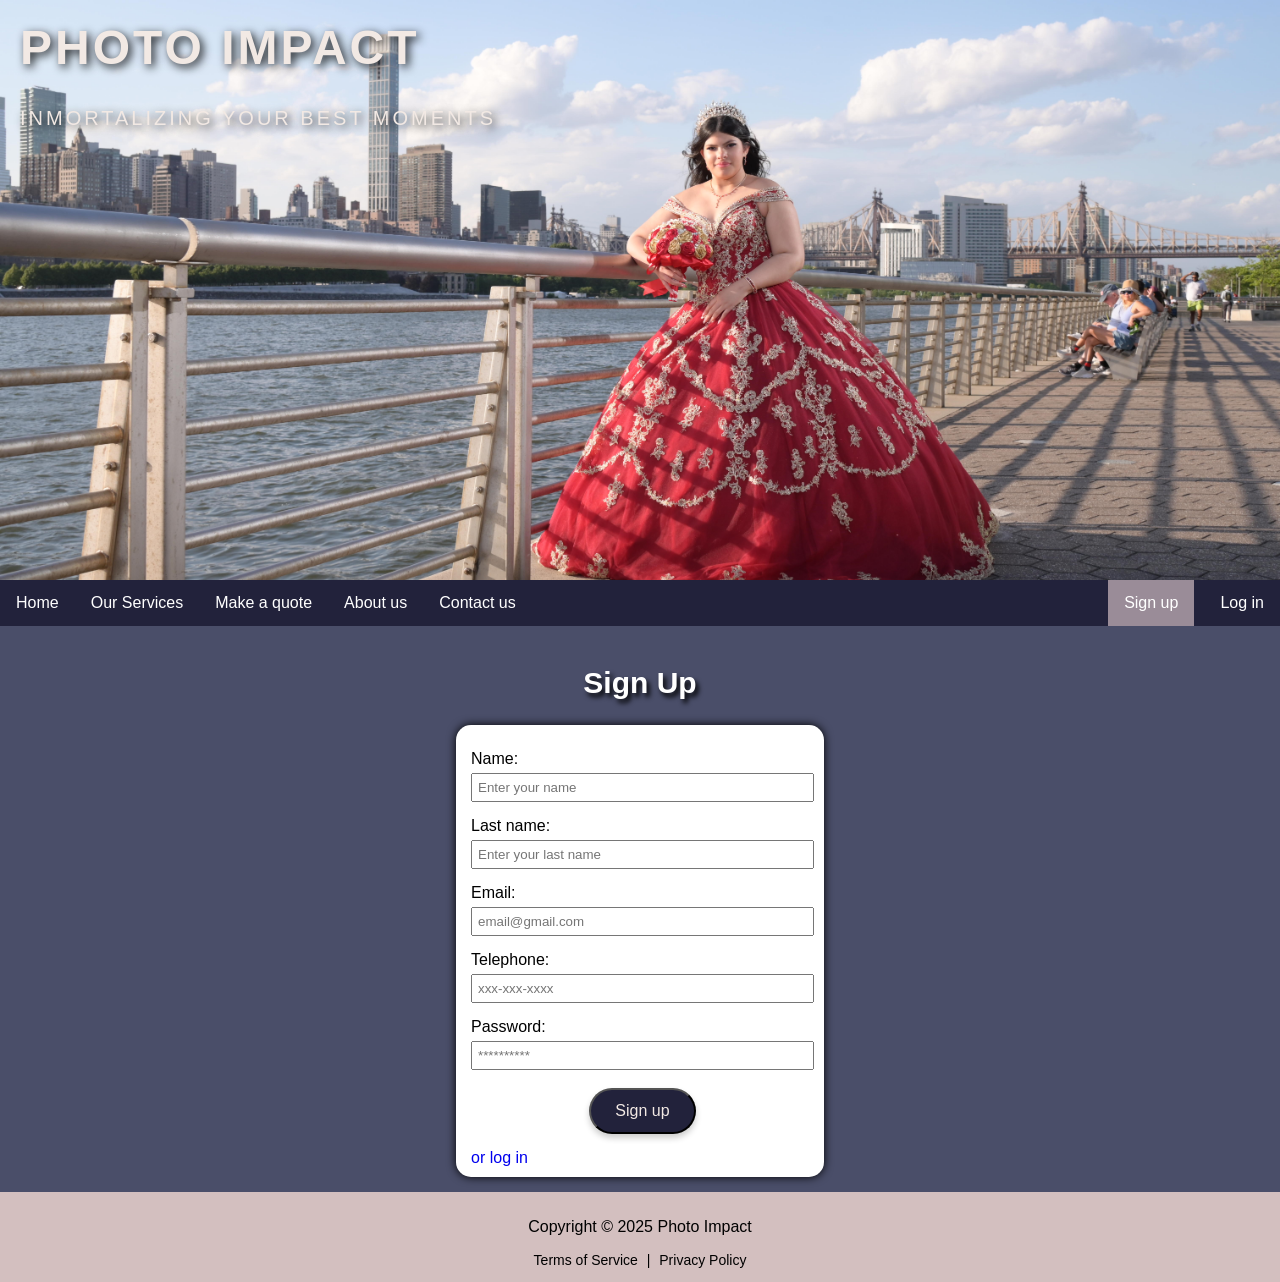
==== Page/signUp.html @ db051ba2 "Initial commit" ====
<!DOCTYPE html>
<html lang="en">
<head>
    <meta charset="UTF-8">
    <meta name="viewport" content="width=device-width, initial-scale=1.0">
    <title>Photo Impact</title>
    <link rel="stylesheet" href="../style/header.css">
    <link rel="stylesheet" href="../style/footer.css">
    <link rel="stylesheet" href="../style/style.css">
    <link rel="stylesheet" href="../style/signUp.css">
    
</head>
<body class="signUp-page">
    <div id="header-container"></div>
    <div class="signUp-main-container">
        <header class="signUp-header">
            <h2>Sign Up</h2>
        </header>
        <div class="container">
            <form>
                <label for="name">Name:</label>
                
                <input 
                id="name"
                type="text" 
                placeholder="Enter your name" 
                size="40"
                maxlength="50">
                
                <label for="lastName">Last name:</label>
                
                <input 
                id="lastName"
                type="text" 
                placeholder="Enter your last name" 
                size="40"
                maxlength="50">

                <label for="email">Email:</label>
                <input 
                id="email"
                type="email" 
                placeholder="email@gmail.com" 
                size="40">
                
                <label for="telephone">Telephone:</label>
                <input 
                id="telephone"
                type="tel" 
                placeholder="xxx-xxx-xxxx" 
                size="40">
                
                <label for="password">Password:</label>
                <input 
                id="password"
                type="password" 
                placeholder="**********" 
                size="40">
                <br>
                <br>
                <button type="button" class="submit-button" style="margin: auto; display: block;"onclick="signUp()">Sign up</button>
                <a href="../Page/login.html">or log in</a>
            </form>
        </div>
    </div>
    <div id="footer-container"></div>
    <script src="../js/loadHeader.js"></script>
    <script src="../js/loadFooter.js"></script>
    <script>
        // Load existing users from localStorage or initialize an empty object
        const users = JSON.parse(localStorage.getItem("users")) || {};

        function signUp() {
            const name = document.getElementById('name').value.trim();
            const lastName = document.getElementById('lastName').value.trim();
            const email = document.getElementById('email').value.trim();
            const telephone = document.getElementById('telephone').value.trim();
            const password = document.getElementById('password').value;

            if (!name || !lastName || !email || !telephone || !password) {
                alert("Please fill in all fields.");
                return;
            }

            // Get existing users from localStorage or start with empty array
            const users = JSON.parse(localStorage.getItem("users")) || [];
            console.log(Array.isArray(users));
            // Check if email already exists
            const existingUser = users.find(u => u.email === email);
            if (existingUser) {
                alert("This email is already registered in our database.");
                return;
            }

            // Add new user
            const newUser = {
                name,
                lastName,
                email,
                telephone,
                password
            };
            users.push(newUser);

            // Save back to localStorage
            localStorage.setItem("users", JSON.stringify(users));

            alert("User registered successfully!");

            // Clear form fields
            document.getElementById('name').value = "";
            document.getElementById('lastName').value = "";
            document.getElementById('email').value = "";
            document.getElementById('telephone').value = "";
            document.getElementById('password').value = "";

            console.log(users); // Debug
        }
    </script>

</body>
</html>
---- style/header.css ----
.main-title {
  font-size: 24px;
  font-family:  'Impact', 'Arial Black', sans-serif;
  color: #f2e9e4;
  text-shadow: 3px 3px 10px rgba(0, 0, 0, 0.9);
  text-align: left;
  text-transform: uppercase;
  letter-spacing: 3px;
  margin: 0;
  padding: 20px 20px;
  
  
  background-image: url('../images/3.jpg'); /* Adjust the path */
  background-size: cover;
  background-position: center;
  background-repeat: no-repeat;
  background-color: #22223b; /* Fallback if image fails */

  height: 60vh;
  min-height: 300px;
  display: block;
}
.main-title p {
  font-size: 20px;
  margin-top: 10px;
}
.main-title h1{
    margin-top: 0;
}
ul.topnav {

    display: flex;
    justify-content: space-between;
    flex-wrap: wrap;
    flex: 1;
    list-style-type: none;
    margin: 0;
    padding: 0;
    width: 100%;

    background-color: #22223b;
    font-family: 'Trebuchet MS','Segoe UI', Tahoma, Geneva, Verdana, sans-serif;
}

.topnav li {
    display: flex;
    align-items: center;
    margin: 0;
}

.nav-auth {
  margin-left: auto;
  display: flex;
  gap: 10px;
}
li a, .dropbtn {
    display: inline-block;
    color: white;
    text-align: center;
    padding: 14px 16px;
    background-color: #22223b;
    text-decoration: none;
    transition: background-color 0.3s ease;
}

li a:hover, .dropdown:hover .dropbtn{
    background-color: #4A4E69;
}
li.dropdown{
    display: inline-block;
    position: relative;
}
.dropdown-content{
    display: none;
    position:absolute;
    background-color: #4A4E69;
    min-width: 160px;
    box-shadow: 0px 8px 16px 0px rgba(0,0,0,0.2);
    z-index: 1;
    left: 0;
}

.dropdown-content a {
    color: white;
    padding: 12px 16px;
    text-decoration: none;
    display: block;
    text-align: left;

}
.dropdown-content a:hover {
    background-color: #9A8C98;
}


.dropdown:hover .dropdown-content {
    display: block;
}

li a:active{
    background-color: #9A8C98;
}
.active{
    
    background-color: #9A8C98;
}
.text-input{
    padding: 5px;
}
---- style/footer.css ----
footer{
    text-align: center;
    min-height: 80px;
    padding-top: 10px;
    background-color: rgb(211, 191, 191);
}
.footer-links {
  margin-top: 10px;
  font-size: 14px;
}

.footer-links a {
  color: #000000;
  text-decoration: none;
  margin: 0 5px;
}

.footer-links a:hover {
  text-decoration: underline;
}
---- style/style.css ----
body{
    margin: 0;
}
.submit-button{
    padding: 12px 24px;
    border-radius: 5px;
    margin-top: 10px;
    background-color: #22223b;
    color: #f2e9e4;
    font-size: 16px;
    border-radius: 25px;
    box-shadow: 0 4px 6px rgba(0, 0, 0, 0.2);
    transition: background-color 0.3s ease, transform 0.2s ease;
}
.submit-button:hover {
    background-color: #4A4E69;
    transform: scale(1.05);
}
---- style/signUp.css ----
.signUp-page{
    margin: 0;
    height: 100%;
    display: flex;
    flex-direction: column;
    background-color: #4A4E69;
    font-family: 'Trebuchet MS','Segoe UI', Tahoma, Geneva, Verdana, sans-serif;

}
.signUp-main-container{
    flex-grow: 1;
    display:flex;
    flex-direction: column;
    justify-content: center;
    align-items: center;
    margin: 15px;
    background-color: #4A4E69;
    
}
.signUp-page label{
    display: block;
    padding-top: 15px;
    padding-bottom: 5px;
}
.signUp-header{
    text-align: center;
    margin: 0;
    width: 100%;
    background-color: #4A4E69;
    color: white;
}
.signUp-header h2{
    font-size: 30px;
    color: white;
    text-shadow: 3px 4px 5px rgba(0, 0, 0, 1)
}
.signUp-main-container .container{
    background-color: white;
    padding: 10px;
    min-height: max-content;
    min-width: max-content;
    border-radius: 15px;
    padding-left: 15px;
    box-shadow: 0 0 10px black;
}
.container input{
    padding: 5px;
}
.container a{
    display: block;
    margin-top: 15px;
    text-decoration: none;
}
.container a:hover{
    text-decoration: underline;
}
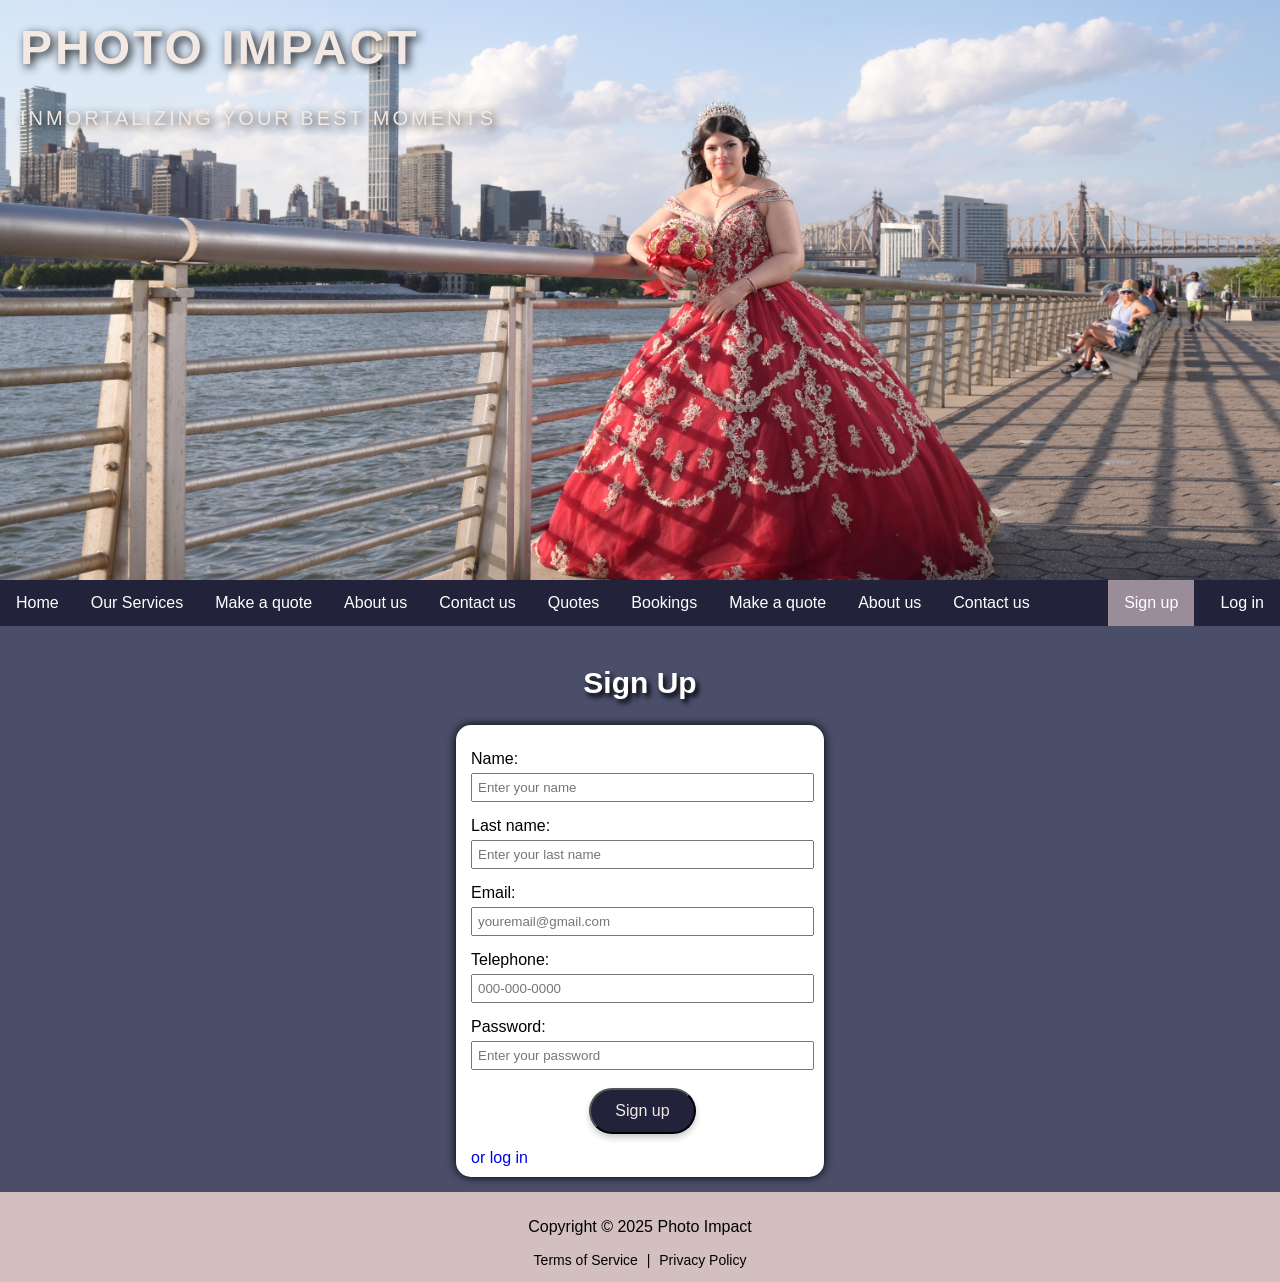
==== commit 04041231: "Fixed login redirect path" ====
--- a/Page/signUp.html
+++ b/Page/signUp.html
@@ -4,119 +4,103 @@
     <meta charset="UTF-8">
     <meta name="viewport" content="width=device-width, initial-scale=1.0">
     <title>Photo Impact</title>
+
     <link rel="stylesheet" href="../style/header.css">
     <link rel="stylesheet" href="../style/footer.css">
     <link rel="stylesheet" href="../style/style.css">
     <link rel="stylesheet" href="../style/signUp.css">
-    
 </head>
+
 <body class="signUp-page">
+
     <div id="header-container"></div>
+
     <div class="signUp-main-container">
+
         <header class="signUp-header">
             <h2>Sign Up</h2>
         </header>
+
         <div class="container">
-            <form>
+
+            <form action="../register.php" method="POST">
+
                 <label for="name">Name:</label>
                 
-                <input 
-                id="name"
-                type="text" 
-                placeholder="Enter your name" 
-                size="40"
-                maxlength="50">
-                
+                <input
+                    id="name"
+                    name="name"
+                    type="text"
+                    placeholder="Enter your name"
+                    size="40"
+                    maxlength="50"
+                >
+
                 <label for="lastName">Last name:</label>
-                
-                <input 
-                id="lastName"
-                type="text" 
-                placeholder="Enter your last name" 
-                size="40"
-                maxlength="50">
+
+                <input
+                    id="lastName"
+                    name="lastName"
+                    type="text"
+                    placeholder="Enter your last name"
+                    size="40"
+                    maxlength="50"
+                >
 
                 <label for="email">Email:</label>
-                <input 
-                id="email"
-                type="email" 
-                placeholder="email@gmail.com" 
-                size="40">
-                
+
+                <input
+                    id="email"
+                    name="email"
+                    type="email"
+                    placeholder="youremail@gmail.com"
+                    size="40"
+                >
+
                 <label for="telephone">Telephone:</label>
-                <input 
-                id="telephone"
-                type="tel" 
-                placeholder="xxx-xxx-xxxx" 
-                size="40">
-                
+
+                <input
+                    id="telephone"
+                    name="telephone"
+                    type="tel"
+                    placeholder="000-000-0000"
+                    size="40"
+                >
+
                 <label for="password">Password:</label>
-                <input 
-                id="password"
-                type="password" 
-                placeholder="**********" 
-                size="40">
+
+                <input
+                    id="password"
+                    name="password"
+                    type="password"
+                    placeholder="Enter your password"
+                    size="40"
+                >
+
                 <br>
                 <br>
-                <button type="button" class="submit-button" style="margin: auto; display: block;"onclick="signUp()">Sign up</button>
-                <a href="../Page/login.html">or log in</a>
+
+                <button
+                    type="submit"
+                    name="submit"
+                    class="submit-button"
+                    style="margin: auto; display: block;"
+                >
+                    Sign up
+                </button>
+
+                <a href="../Page/login.php">or log in</a>
+
             </form>
+
         </div>
+
     </div>
+
     <div id="footer-container"></div>
+
     <script src="../js/loadHeader.js"></script>
     <script src="../js/loadFooter.js"></script>
-    <script>
-        // Load existing users from localStorage or initialize an empty object
-        const users = JSON.parse(localStorage.getItem("users")) || {};
-
-        function signUp() {
-            const name = document.getElementById('name').value.trim();
-            const lastName = document.getElementById('lastName').value.trim();
-            const email = document.getElementById('email').value.trim();
-            const telephone = document.getElementById('telephone').value.trim();
-            const password = document.getElementById('password').value;
-
-            if (!name || !lastName || !email || !telephone || !password) {
-                alert("Please fill in all fields.");
-                return;
-            }
-
-            // Get existing users from localStorage or start with empty array
-            const users = JSON.parse(localStorage.getItem("users")) || [];
-            console.log(Array.isArray(users));
-            // Check if email already exists
-            const existingUser = users.find(u => u.email === email);
-            if (existingUser) {
-                alert("This email is already registered in our database.");
-                return;
-            }
-
-            // Add new user
-            const newUser = {
-                name,
-                lastName,
-                email,
-                telephone,
-                password
-            };
-            users.push(newUser);
-
-            // Save back to localStorage
-            localStorage.setItem("users", JSON.stringify(users));
-
-            alert("User registered successfully!");
-
-            // Clear form fields
-            document.getElementById('name').value = "";
-            document.getElementById('lastName').value = "";
-            document.getElementById('email').value = "";
-            document.getElementById('telephone').value = "";
-            document.getElementById('password').value = "";
-
-            console.log(users); // Debug
-        }
-    </script>
 
 </body>
 </html>
